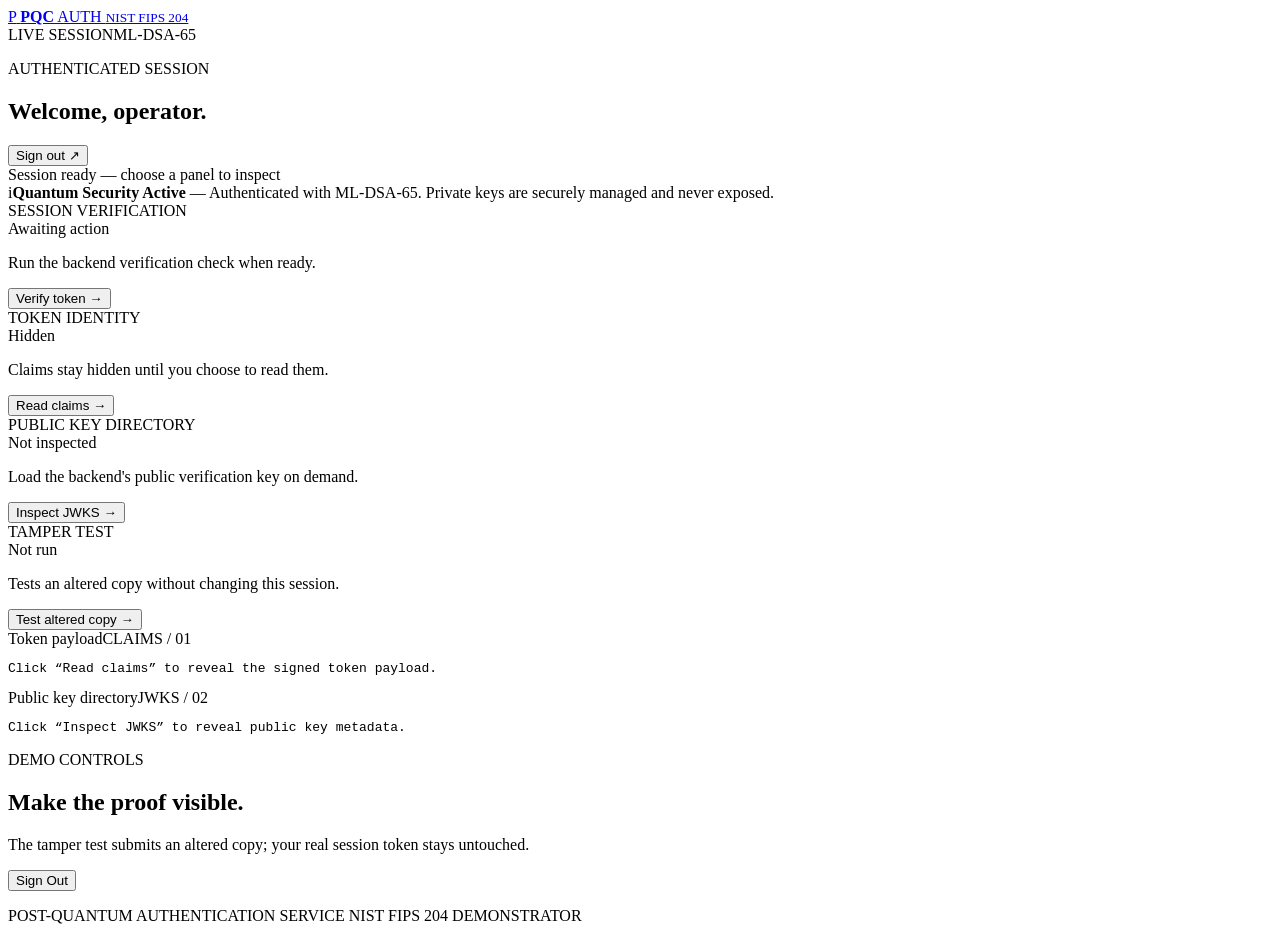
==== app/static/dashboard.html @ aec66147 "feat: integrate Google Sheets database via Google Apps Script Web App API" ====
<!DOCTYPE html>
<html lang="en">
<head>
  <meta charset="UTF-8">
  <meta name="viewport" content="width=device-width, initial-scale=1.0">
  <meta name="theme-color" content="#102a43">
  <title>Post-Quantum Authentication Service - Session Dashboard</title>
  <link rel="preconnect" href="https://fonts.googleapis.com">
  <link rel="preconnect" href="https://fonts.gstatic.com" crossorigin>
  <link href="https://fonts.googleapis.com/css2?family=DM+Mono:wght@400;500&family=Space+Grotesk:wght@400;500;600;700&display=swap" rel="stylesheet">
  <link rel="stylesheet" href="/static/styles.css">
</head>
<body>
  <div class="app-shell">
    <header class="topbar">
      <a class="brand" href="/dashboard" aria-label="PQC Auth Dashboard">
        <span class="brand-mark" aria-hidden="true">P</span>
        <span><strong>PQC</strong> AUTH <small>NIST FIPS 204</small></span>
      </a>
      <div class="topbar-meta"><span class="live-dot"></span><span>LIVE SESSION</span><span class="divider"></span><span>ML-DSA-65</span></div>
    </header>

    <main>
      <section id="dashboard-view" class="dashboard-view">
        <div class="dashboard-heading" tabindex="-1">
          <div><p class="eyebrow">AUTHENTICATED SESSION</p><h1>Welcome, <span id="user-name">operator</span>.</h1></div>
          <button id="logout-button" class="quiet-button" type="button">Sign out <span aria-hidden="true">↗</span></button>
        </div>
        <div id="dashboard-alert" class="dashboard-alert" role="status" aria-live="polite"><span class="status-pulse"></span><span id="session-status">Session ready — choose a panel to inspect</span></div>
        <div class="prototype-banner"><span class="banner-mark">i</span><span><strong>Quantum Security Active</strong> — Authenticated with ML-DSA-65. Private keys are securely managed and never exposed.</span></div>

        <div class="dashboard-grid">
          <article class="metric-card accent-card"><div class="card-label">SESSION VERIFICATION</div><div id="verify-status" class="status-value pending">Awaiting action</div><p id="verify-detail">Run the backend verification check when ready.</p><button id="verify-button" class="outline-button" type="button">Verify token <span aria-hidden="true">→</span></button></article>
          <article class="metric-card"><div class="card-label">TOKEN IDENTITY</div><div id="profile-value" class="profile-value masked-value">Hidden</div><p id="profile-detail">Claims stay hidden until you choose to read them.</p><button id="profile-button" class="outline-button" type="button">Read claims <span aria-hidden="true">→</span></button></article>
          <article class="metric-card"><div class="card-label">PUBLIC KEY DIRECTORY</div><div id="key-status" class="status-value pending">Not inspected</div><p id="key-detail">Load the backend's public verification key on demand.</p><button id="jwks-button" class="outline-button" type="button">Inspect JWKS <span aria-hidden="true">→</span></button></article>
          <article class="metric-card tamper-card"><div class="card-label">TAMPER TEST</div><div id="tamper-status" class="status-value pending">Not run</div><p id="tamper-detail">Tests an altered copy without changing this session.</p><button id="tamper-button" class="outline-button" type="button">Test altered copy <span aria-hidden="true">→</span></button></article>
        </div>

        <div class="lower-grid">
          <article class="data-panel"><div class="panel-title"><span>Token payload</span><span class="panel-index">CLAIMS / 01</span></div><pre id="claims-output">Click “Read claims” to reveal the signed token payload.</pre></article>
          <article class="data-panel"><div class="panel-title"><span>Public key directory</span><span class="panel-index">JWKS / 02</span></div><pre id="jwks-output">Click “Inspect JWKS” to reveal public key metadata.</pre></article>
        </div>
        <div class="demo-tools"><div><p class="eyebrow">DEMO CONTROLS</p><h2>Make the proof visible.</h2><p class="tool-copy">The tamper test submits an altered copy; your real session token stays untouched.</p></div><button id="reset-button" class="quiet-button" type="button">Sign Out</button></div>
        <p id="demo-message" class="demo-message" role="status" aria-live="polite"></p>
      </section>
    </main>

    <footer>
      <span>POST-QUANTUM AUTHENTICATION SERVICE</span>
      <span>NIST FIPS 204 DEMONSTRATOR</span>
    </footer>
  </div>
  <script src="/static/dashboard.js"></script>
</body>
</html>
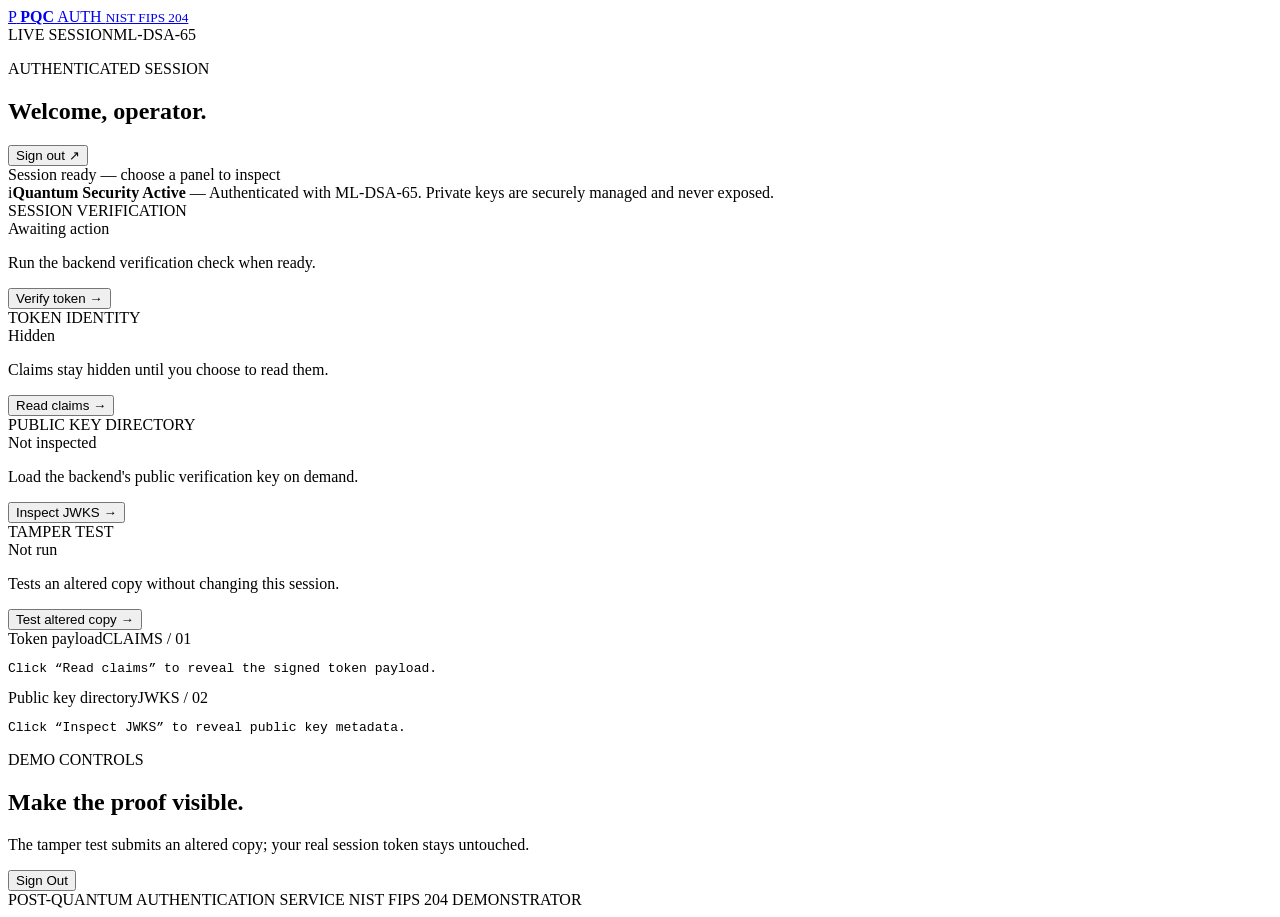
==== commit fb3f300d: "fix: resolve remaining frontend quality findings Use module initialization, semantic output elements" ====
--- a/app/static/dashboard.html
+++ b/app/static/dashboard.html
@@ -26,7 +26,7 @@
           <div><p class="eyebrow">AUTHENTICATED SESSION</p><h1>Welcome, <span id="user-name">operator</span>.</h1></div>
           <button id="logout-button" class="quiet-button" type="button">Sign out <span aria-hidden="true">↗</span></button>
         </div>
-        <div id="dashboard-alert" class="dashboard-alert" role="status" aria-live="polite"><span class="status-pulse"></span><span id="session-status">Session ready — choose a panel to inspect</span></div>
+        <output id="dashboard-alert" class="dashboard-alert" aria-live="polite"><span class="status-pulse"></span><span id="session-status">Session ready — choose a panel to inspect</span></output>
         <div class="prototype-banner"><span class="banner-mark">i</span><span><strong>Quantum Security Active</strong> — Authenticated with ML-DSA-65. Private keys are securely managed and never exposed.</span></div>
 
         <div class="dashboard-grid">
@@ -41,7 +41,7 @@
           <article class="data-panel"><div class="panel-title"><span>Public key directory</span><span class="panel-index">JWKS / 02</span></div><pre id="jwks-output">Click “Inspect JWKS” to reveal public key metadata.</pre></article>
         </div>
         <div class="demo-tools"><div><p class="eyebrow">DEMO CONTROLS</p><h2>Make the proof visible.</h2><p class="tool-copy">The tamper test submits an altered copy; your real session token stays untouched.</p></div><button id="reset-button" class="quiet-button" type="button">Sign Out</button></div>
-        <p id="demo-message" class="demo-message" role="status" aria-live="polite"></p>
+        <output id="demo-message" class="demo-message" aria-live="polite"></output>
       </section>
     </main>
 
@@ -50,6 +50,7 @@
       <span>NIST FIPS 204 DEMONSTRATOR</span>
     </footer>
   </div>
-  <script src="/static/dashboard.js"></script>
+  <script src="/static/shared.js"></script>
+  <script type="module" src="/static/dashboard.js"></script>
 </body>
 </html>
